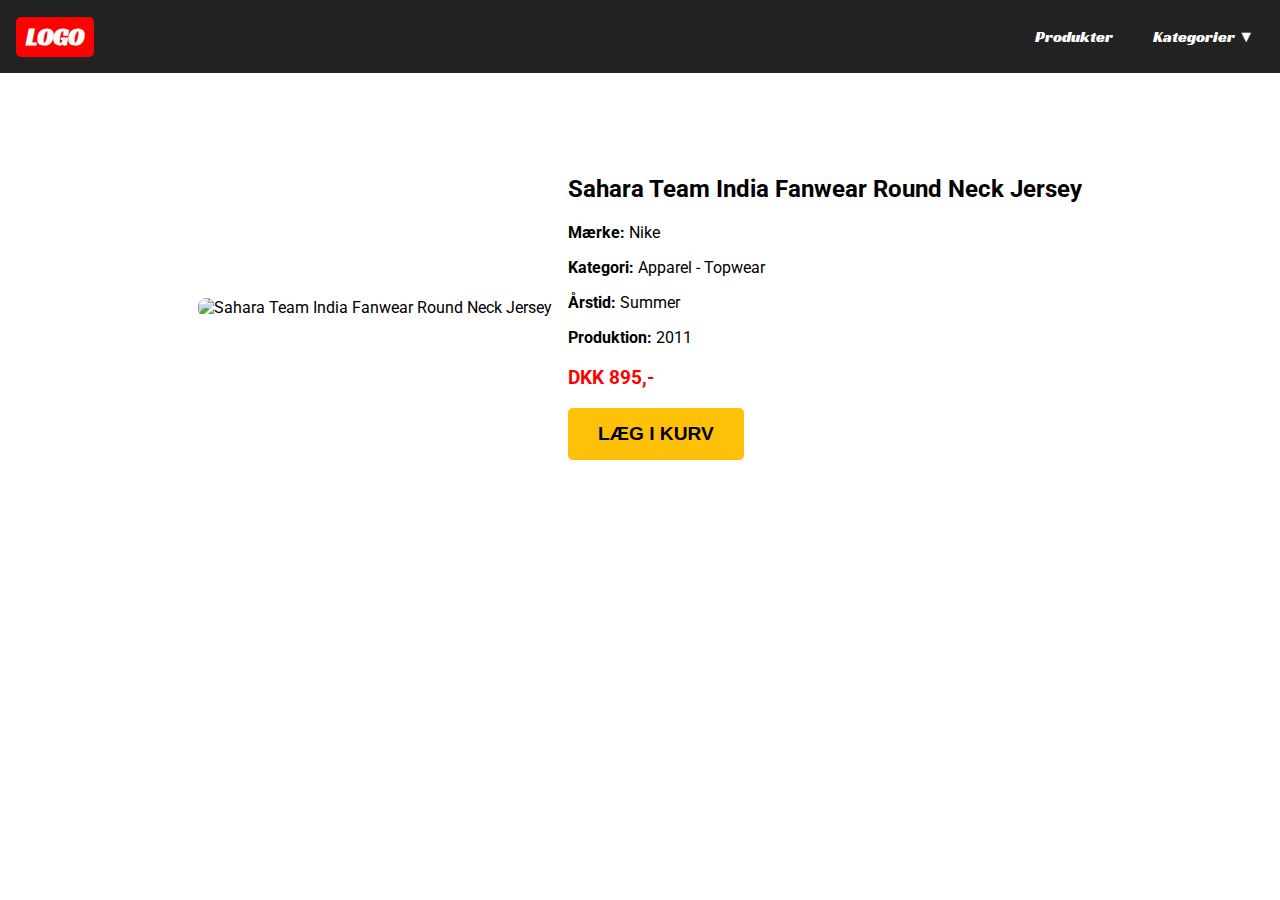
==== produkt.html @ 01af329b "1" ====
<!DOCTYPE html>
<html lang="da">
<head>
    <meta charset="UTF-8">
    <meta name="viewport" content="width=device-width, initial-scale=1.0">
    <title>Produktdetaljer</title>
    <link rel="stylesheet" href="css/style.css">
    <link rel="preconnect" href="https://fonts.googleapis.com">
<link rel="preconnect" href="https://fonts.gstatic.com" crossorigin>
<link href="https://fonts.googleapis.com/css2?family=Racing+Sans+One&family=Roboto:ital,wght@0,100..900;1,100..900&display=swap" rel="stylesheet">
</head>
<body>
   <header>
        <nav>
            <div class="nav-container">
                <div class="logo"><a href="index.html">LOGO</a></div>
                <ul class="nav_links">
                    <li><a href="produktliste.html">Produkter</a></li>
                    <li class="dropdown">
                        <a href="#" class="dropbtn">Kategorier ▼</a>
                        <div class="dropdown-content">
                            <a href="produktliste.html?category=Accessories">Accessories</a>
                            <a href="produktliste.html?category=Apparel">Apparel</a>
                            <a href="produktliste.html?category=Footwear">Footwear</a>
                            <a href="produktliste.html?category=Free Items">Free Items</a>
                            <a href="produktliste.html?category=Personal Care">Personal Care</a>
                            <a href="produktliste.html?category=Sporting Goods">Sporting Goods</a>
                        </div>
                    </li>
                </ul>
            </div>
        </nav>
    </header>
    <main>
        <section class="product_details">
            <img src="https://kea-alt-del.dk/t7/images/webp/640/1163.webp" alt="Sahara Team India Fanwear Round Neck Jersey">
            <div>
                <h2>Sahara Team India Fanwear Round Neck Jersey</h2>
                <p><strong>Mærke:</strong> Nike</p>
                <p><strong>Kategori:</strong> Apparel - Topwear</p>
                <p><strong>Årstid:</strong> Summer</p>
                <p><strong>Produktion:</strong> 2011</p>
                <p class="price">DKK 895,-</p>
                <button class="add-to-cart">Læg i kurv</button>
            </div>
        </section>
    </main>
    
</body>
</html>
---- css/style.css ----
/* Reset styling */
body, ul {
    margin: 0;
    padding: 0;
    list-style: none;
}

main {
    max-width: 1200px;
    margin: auto;
    font-family: "Roboto";
}

.racing-sans-one-regular {
    font-family: "Racing Sans One", serif;
    font-weight: 400;
    font-style: normal;
  }
  
  .roboto {
    font-family: "Roboto", serif;
    font-optical-sizing: auto;
    font-style: normal;
    font-variation-settings:
      "wdth" 100;
  }


/* Navbar styling */
nav {
    font-family: "Racing Sans One", serif;
    background: #222;
}
.nav-container {
    max-width: 1440px;
    margin: auto;
    display: flex;
    justify-content: space-between;
    align-items: center;
    padding: 1rem;
}
.logo {
    background: red;
    padding: 5px 10px;
    border-radius: 5px;
}

.logo a {
    color: white;
    text-decoration: none;
    font-size: 1.5rem;
    font-weight: bold;
    display: block;
}

/* Navigation links */
.nav_links {
    display: flex;
    gap: 20px;
}

.nav_links li {
    position: relative;
}

.nav_links a {
    text-decoration: none;
    color: white;
    padding: 10px;
    display: block;
}
.nav_links a:hover {
    color: red;
}


/* Dropdown-menu styling */
.dropdown-content {
    display: none;
    position: absolute;
    background: white;
    min-width: 160px;
    box-shadow: 0px 4px 8px rgba(0, 0, 0, 0.2);
    z-index: 10;
}

.dropdown-content a {
    color: black;
    padding: 10px;
    display: block;
    text-decoration: none;
}

.dropdown-content a:hover {
    background: #ddd;
}

.dropdown:hover .dropdown-content {
    display: block;
}





.category_list_container, .product_list_container, .product_details {
    display: flex;
    flex-wrap: wrap;
    gap: 20px;
    justify-content: center;
    padding: 20px;
}

.categories a, .product_card a {
    text-decoration: none;
    color: inherit;
}

.product_card {
    border: 1px solid #ddd;
    padding: 10px;
    width: 200px;
    text-align: center;
    background: white;
}

.product_card img {
    width: 100%;
}

.brand {
    font-size: 0.9em;
    color: gray;
}

.price {
    font-weight: bold;
    color: #000;
}

.discount {
    color: black; /* Kontrast til gul */
    background: #f7c52d; /* Kraftig gul (som Adidas/Nike bruger) */
    padding: 5px 10px;
    font-weight: bold;
    border-radius: 5px;
}


.old_price {
    text-decoration: line-through;
    color: grey;
}

.out_of_stock {
    opacity: 0.5;
}

.sold_out {
    color: red;
    font-weight: bold;
}

.product_details {
    display: flex;
    align-items: center;
    gap: 1rem; /* Giver mellemrum mellem billede og tekst */
    max-width: 900px; /* Begrænser bredden for bedre layout */
    margin: 50px auto; /* Centrerer sektionen på siden */
    padding: 2rem;

}

.product_details img {
    max-width: 40%; /* Sørger for at billedet ikke bliver for stort */
    border-radius: 8px; /* Giver lidt afrundede hjørner */
}

.product_details div {
    max-width: 60%; /* Tekstområdet fylder resten */
}

.price {
    font-weight: bold;
    font-size: 1.2rem;
    color: red;
}

.add-to-cart-container {
    display: flex;
    justify-content: center;
    margin-top: 20px;
}

/* Knap styling */
.add-to-cart {
    background: #FFC107; /* Kraftig gul farve */
    color: black;
    padding: 15px 30px;
    border: none;
    font-size: 1.2rem;
    font-weight: bold;
    text-transform: uppercase;
    cursor: pointer;
    border-radius: 5px;
    transition: background 0.3s ease-in-out, transform 0.2s ease;
}

/* Hover-effekt */
.add-to-cart:hover {
    background: #E0A800; /* En lidt mørkere gul */
    transform: scale(1.05);
}

/* Gør knappen responsiv */
@media (max-width: 768px) {
    .add-to-cart {
        width: 100%;
        font-size: 1rem;
    }
}


@media (max-width: 500px) {
    .product_list_container {
        display: grid;
        grid-template-columns: 1fr 1fr; /* Two cards per row */
        gap: 15px; /* Adds space between cards */
    }

    .product_card {
        padding: 10px; /* Reduce padding */
        font-size: 0.9rem; /* Make text smaller */
    }

    .product_card img {
        width: 100%; /* Ensure images scale properly */
        max-height: 120px; /* Reduce image height */
        object-fit: cover; /* Crop images to fit */
    }

    .price {
        font-size: 1rem; /* Adjust price text size */
    }
}
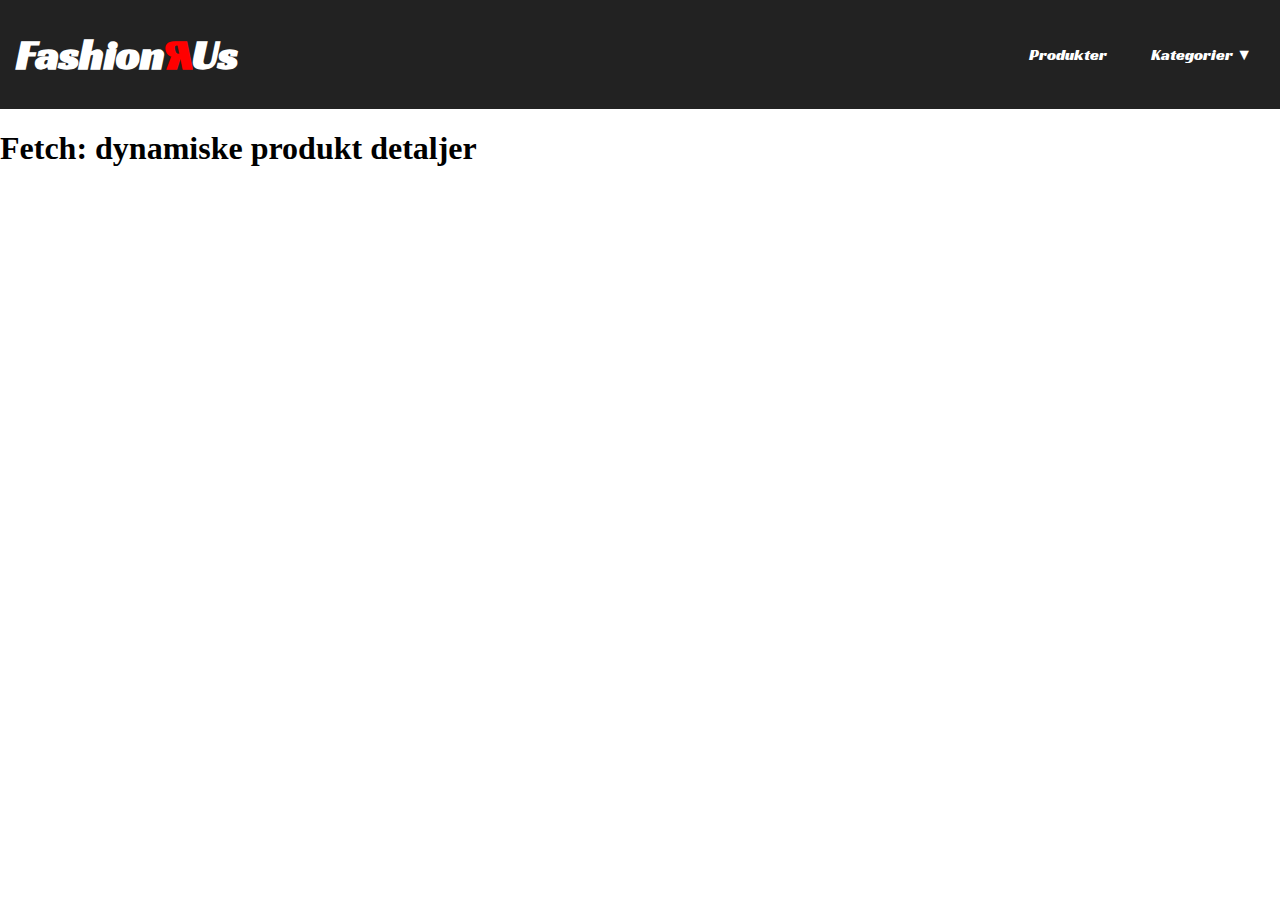
==== commit d2202b0d: "dynamiskSingle" ====
--- a/produkt.html
+++ b/produkt.html
@@ -8,43 +8,32 @@
     <link rel="preconnect" href="https://fonts.googleapis.com">
 <link rel="preconnect" href="https://fonts.gstatic.com" crossorigin>
 <link href="https://fonts.googleapis.com/css2?family=Racing+Sans+One&family=Roboto:ital,wght@0,100..900;1,100..900&display=swap" rel="stylesheet">
+<script src="js/produkt.js" defer></script>
 </head>
 <body>
-   <header>
-        <nav>
-            <div class="nav-container">
-                <div class="logo"><a href="index.html">LOGO</a></div>
-                <ul class="nav_links">
-                    <li><a href="produktliste.html">Produkter</a></li>
-                    <li class="dropdown">
-                        <a href="#" class="dropbtn">Kategorier ▼</a>
-                        <div class="dropdown-content">
-                            <a href="produktliste.html?category=Accessories">Accessories</a>
-                            <a href="produktliste.html?category=Apparel">Apparel</a>
-                            <a href="produktliste.html?category=Footwear">Footwear</a>
-                            <a href="produktliste.html?category=Free Items">Free Items</a>
-                            <a href="produktliste.html?category=Personal Care">Personal Care</a>
-                            <a href="produktliste.html?category=Sporting Goods">Sporting Goods</a>
-                        </div>
-                    </li>
-                </ul>
-            </div>
-        </nav>
+  <header>
+    <nav>
+        <div class="nav-container">
+            <div class="logo"><a href="index.html"> <h1>Fashion<span class="r">R</span>Us</h1> </a></div>
+            <ul class="nav_links">
+                <li><a href="produktliste.html">Produkter</a></li>
+                <li class="dropdown">
+                    <a href="#" class="dropbtn">Kategorier ▼</a>
+                    <div class="dropdown-content">
+                        <a href="produktliste.html?category=Accessories">Accessories</a>
+                        <a href="produktliste.html?category=Apparel">Apparel</a>
+                        <a href="produktliste.html?category=Footwear">Footwear</a>
+                        <a href="produktliste.html?category=Free Items">Free Items</a>
+                        <a href="produktliste.html?category=Personal Care">Personal Care</a>
+                        <a href="produktliste.html?category=Sporting Goods">Sporting Goods</a>
+                    </div>
+                </li>
+            </ul>
+        </div>
+    </nav>
+        <h1>Fetch: dynamiske produkt detaljer</h1>
     </header>
-    <main>
-        <section class="product_details">
-            <img src="https://kea-alt-del.dk/t7/images/webp/640/1163.webp" alt="Sahara Team India Fanwear Round Neck Jersey">
-            <div>
-                <h2>Sahara Team India Fanwear Round Neck Jersey</h2>
-                <p><strong>Mærke:</strong> Nike</p>
-                <p><strong>Kategori:</strong> Apparel - Topwear</p>
-                <p><strong>Årstid:</strong> Summer</p>
-                <p><strong>Produktion:</strong> 2011</p>
-                <p class="price">DKK 895,-</p>
-                <button class="add-to-cart">Læg i kurv</button>
-            </div>
-        </section>
-    </main>
-    
+    <div class="buyButton-container"></div>
+      <main class="productContainer"></main>
 </body>
 </html>
--- a/css/style.css
+++ b/css/style.css
@@ -1,4 +1,3 @@
-/* Reset styling */
 body, ul {
     margin: 0;
     padding: 0;
@@ -8,73 +7,59 @@
 main {
     max-width: 1200px;
     margin: auto;
-    font-family: "Roboto";
+    font-family: "Roboto", serif;
 }
 
 .racing-sans-one-regular {
     font-family: "Racing Sans One", serif;
     font-weight: 400;
-    font-style: normal;
-  }
-  
-  .roboto {
+}
+
+.roboto {
     font-family: "Roboto", serif;
     font-optical-sizing: auto;
-    font-style: normal;
-    font-variation-settings:
-      "wdth" 100;
-  }
-
-
-/* Navbar styling */
+}
+
 nav {
     font-family: "Racing Sans One", serif;
     background: #222;
 }
+
 .nav-container {
-    max-width: 1440px;
-    margin: auto;
     display: flex;
     justify-content: space-between;
     align-items: center;
-    padding: 1rem;
-}
-.logo {
-    background: red;
-    padding: 5px 10px;
-    border-radius: 5px;
+    margin: 0 1rem;
+}
+
+.r {
+    transform: scaleX(-1);
+    display: inline-block;
+    color: red;
 }
 
 .logo a {
     color: white;
     text-decoration: none;
-    font-size: 1.5rem;
-    font-weight: bold;
-    display: block;
-}
-
-/* Navigation links */
+    font-size: 1.3rem;
+}
+
 .nav_links {
     display: flex;
     gap: 20px;
-}
-
-.nav_links li {
-    position: relative;
 }
 
 .nav_links a {
     text-decoration: none;
     color: white;
-    padding: 10px;
-    display: block;
-}
+    padding: 0.75rem; /* Reduced padding to make nav slimmer */
+    display: block;
+}
+
 .nav_links a:hover {
     color: red;
 }
 
-
-/* Dropdown-menu styling */
 .dropdown-content {
     display: none;
     position: absolute;
@@ -99,21 +84,14 @@
     display: block;
 }
 
-
-
-
-
-.category_list_container, .product_list_container, .product_details {
+.category_list_container, 
+.product_list_container, 
+.product_details {
     display: flex;
     flex-wrap: wrap;
     gap: 20px;
     justify-content: center;
     padding: 20px;
-}
-
-.categories a, .product_card a {
-    text-decoration: none;
-    color: inherit;
 }
 
 .product_card {
@@ -126,6 +104,7 @@
 
 .product_card img {
     width: 100%;
+    object-fit: cover;
 }
 
 .brand {
@@ -135,66 +114,71 @@
 
 .price {
     font-weight: bold;
-    color: #000;
+    font-size: 1.2rem;
+    color: red;
 }
 
 .discount {
-    color: black; /* Kontrast til gul */
-    background: #f7c52d; /* Kraftig gul (som Adidas/Nike bruger) */
+    background: #f7c52d; 
     padding: 5px 10px;
     font-weight: bold;
     border-radius: 5px;
 }
-
 
 .old_price {
     text-decoration: line-through;
     color: grey;
 }
 
+.sold_out {
+    color: red;
+    font-weight: bold;
+}
+
 .out_of_stock {
     opacity: 0.5;
 }
 
-.sold_out {
-    color: red;
-    font-weight: bold;
-}
-
-.product_details {
-    display: flex;
-    align-items: center;
-    gap: 1rem; /* Giver mellemrum mellem billede og tekst */
-    max-width: 900px; /* Begrænser bredden for bedre layout */
-    margin: 50px auto; /* Centrerer sektionen på siden */
-    padding: 2rem;
-
-}
-
-.product_details img {
-    max-width: 40%; /* Sørger for at billedet ikke bliver for stort */
-    border-radius: 8px; /* Giver lidt afrundede hjørner */
-}
-
-.product_details div {
-    max-width: 60%; /* Tekstområdet fylder resten */
-}
-
-.price {
-    font-weight: bold;
-    font-size: 1.2rem;
-    color: red;
-}
-
-.add-to-cart-container {
+.productContainer {
+    display: flex;
+    justify-content: center;
+    gap: 1rem;
+    border-radius: 12px;
+    max-width: 1200px;
+    text-align: center;
+}
+
+figure {
+    position: relative;
+}
+
+.productImage {
+    border-radius: 12px;
+    width: 200px;
+    margin: 0 auto;
+    display: block;
+    object-fit: cover;
+}
+
+.saleLabel {
+    position: absolute;
+    display: none;
+    top: 15px;
+    left: 15px;
+    background: #ff4d4d;
+    color: white;
+    padding: 5px 10px;
+    border-radius: 8px;
+}
+
+.buyButton-container {
     display: flex;
     justify-content: center;
     margin-top: 20px;
 }
 
-/* Knap styling */
-.add-to-cart {
-    background: #FFC107; /* Kraftig gul farve */
+.buyButton {
+    background: #FFC107; 
     color: black;
     padding: 15px 30px;
     border: none;
@@ -206,13 +190,12 @@
     transition: background 0.3s ease-in-out, transform 0.2s ease;
 }
 
-/* Hover-effekt */
-.add-to-cart:hover {
-    background: #E0A800; /* En lidt mørkere gul */
+.buyButton:hover {
+    background: #E0A800; 
     transform: scale(1.05);
 }
 
-/* Gør knappen responsiv */
+/* Responsive Design */
 @media (max-width: 768px) {
     .add-to-cart {
         width: 100%;
@@ -220,26 +203,23 @@
     }
 }
 
-
 @media (max-width: 500px) {
     .product_list_container {
         display: grid;
-        grid-template-columns: 1fr 1fr; /* Two cards per row */
-        gap: 15px; /* Adds space between cards */
+        grid-template-columns: 1fr 1fr; 
+        gap: 15px; 
     }
 
     .product_card {
-        padding: 10px; /* Reduce padding */
-        font-size: 0.9rem; /* Make text smaller */
+        padding: 10px; 
+        font-size: 0.9rem; 
     }
 
     .product_card img {
-        width: 100%; /* Ensure images scale properly */
-        max-height: 120px; /* Reduce image height */
-        object-fit: cover; /* Crop images to fit */
+        max-height: 120px;
     }
 
     .price {
-        font-size: 1rem; /* Adjust price text size */
-    }
-}
+        font-size: 1rem;
+    }
+}
